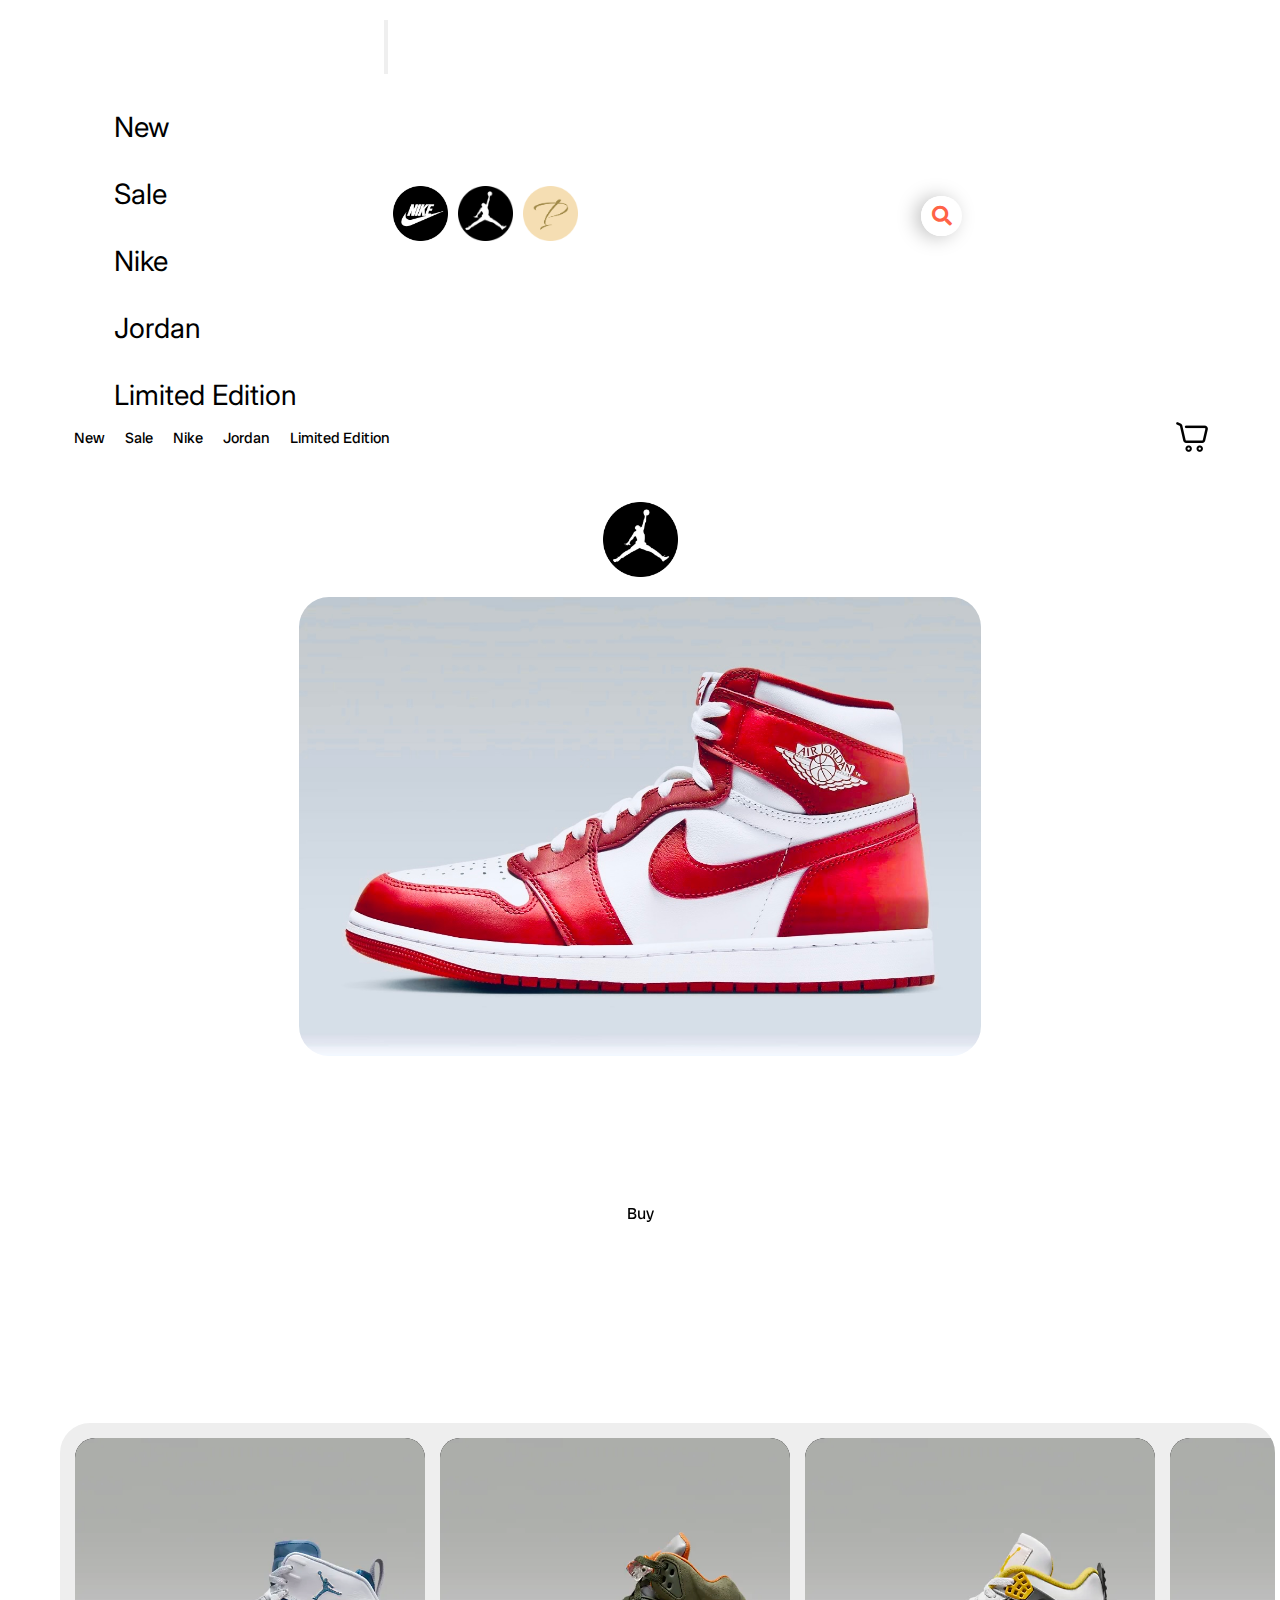
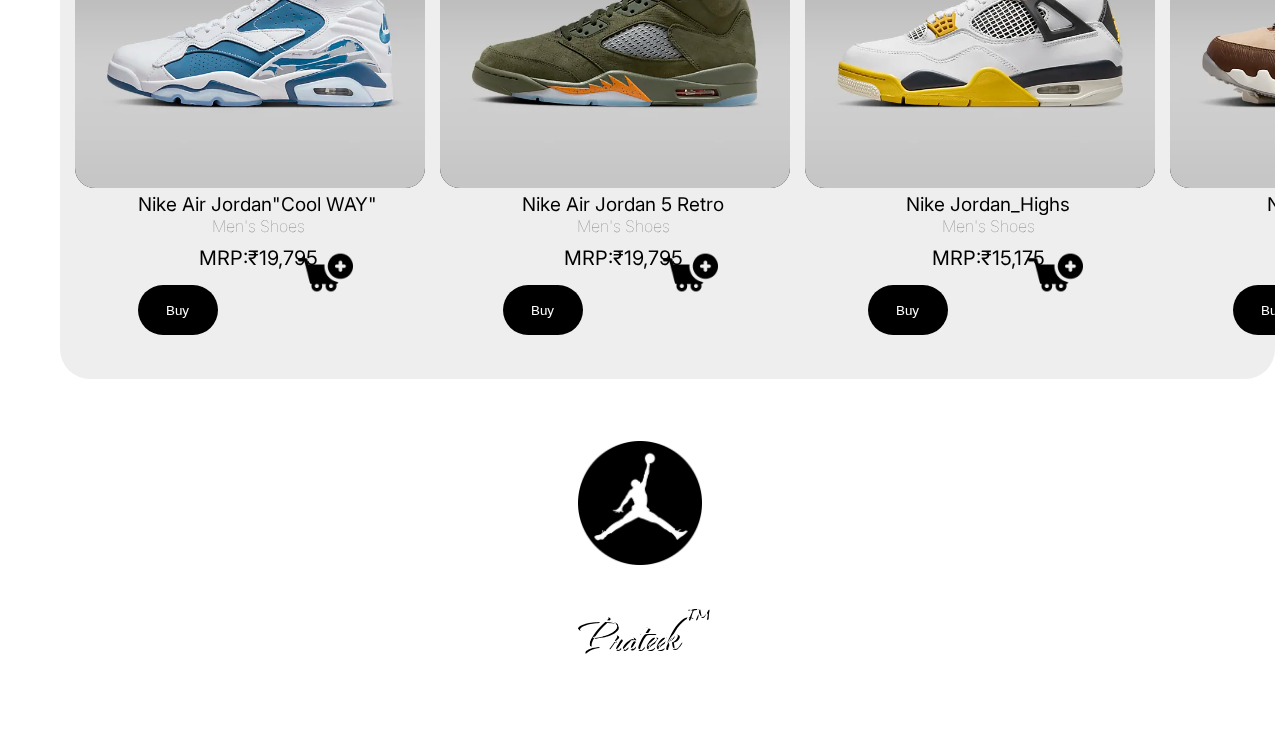
==== jordan.html @ 58661d04 "Add files via upload" ====
<!DOCTYPE html>
<html lang="en">
<head>

    <link rel="preconnect" href="https://fonts.googleapis.com">
    <link rel="preconnect" href="https://fonts.gstatic.com" crossorigin>
    <link href="https://fonts.googleapis.com/css2?family=Poppins:ital,wght@0,100;0,200;0,300;0,400;0,500;0,600;0,700;0,800;0,900;1,100;1,200;1,300;1,400;1,500;1,600;1,700;1,800;1,900&family=Radio+Canada+Big:ital,wght@0,400..700;1,400..700&family=The+Nautigal:wght@400;700&display=swap" rel="stylesheet">

    <link rel="preconnect" href="https://fonts.googleapis.com">
    <link rel="preconnect" href="https://fonts.gstatic.com" crossorigin>
    <link href="https://fonts.googleapis.com/css2?family=Passion+One:wght@400;700;900&family=Paytone+One&family=Russo+One&display=swap" rel="stylesheet"> 

    <link rel="preconnect" href="https://fonts.googleapis.com">
    <link rel="preconnect" href="https://fonts.gstatic.com" crossorigin>
    <link href="https://fonts.googleapis.com/css2?family=Radio+Canada+Big:ital,wght@0,400..700;1,400..700&display=swap" rel="stylesheet">    

    <link rel="preconnect" href="https://fonts.googleapis.com">
    <link rel="preconnect" href="https://fonts.gstatic.com" crossorigin>
    <link href="https://fonts.googleapis.com/css2?family=Inter:wght@100..900&display=swap" rel="stylesheet">


    <link href="https://cdn.jsdelivr.net/npm/bootstrap@5.0.2/dist/css/bootstrap.min.css" rel="stylesheet" integrity="sha384-EVSTQN3/azprG1Anm3QDgpJLIm9Nao0Yz1ztcQTwFspd3yD65VohhpuuCOmLASjC" crossorigin="anonymous">

  <meta charset="UTF-8">
  <link rel="stylesheet" href="https://cdnjs.cloudflare.com/ajax/libs/font-awesome/5.15.2/css/all.min.css"/>
  
  <meta name="viewport" content="width=device-width, initial-scale=1.0">
    
  <meta charset="UTF-8">
  <meta http-equiv="X-UA-Compatible" content="IE=edge">
  <meta name="viewport" content="width=device-width, initial-scale=1.0">
  <title>Nike.just Do It. | Prateek™ | Limited Edition</title>
    <link rel="shortcut icon" type="x-icon" href="nike2.webp">
    <link rel="stylesheet" href="jordan.css">
</head>
<body>
    <header>

        <div class="offcanvas offcanvas-end" tabindex="-1" id="demo">
            <div class="offcanvas-header">
                <button type="button" class="btn-close" data-bs-dismiss="offcanvas"></button>
            </div>
            <div class="offcanvas-body">
                <a href="new.html">New</a>
                <a href="sale.html">Sale</a>
                <a href="nike.html">Nike</a>
                <a href="jordan.html">Jordan</a>
                <a href="p.html">Limited Edition</a>
            </div>
        </div>
        
        <input type="checkbox" id="check" style="display: none;" data-bs-toggle="offcanvas" data-bs-target="#demo">
        <label for="check" class="checkbtn">
            <i class="fas fa-bars" style="margin-right: 10px;"></i>
        </label>

        <div class="logos">
            <a href="nike.html"><img class="j" src="newnike.png"></a>
            <a href="jordan.html"><img class="j" src="jordan.jpg"></a>
            <a href="p.html"><img class="j" src="px.png"></a>
        </div>
        <div class="box">
            <input type="checkbox" id="check">
            <div class="search-box">
                <input type="text" placeholder="Type here...">
                <label for="check" class="icon">
                    <i class="fas fa-search"></i>
                </label>
            </div>
        </div>
        <nav>
            <ul class="nav_links">
                <li><a href="new.html" id="dj">New</a></li>
                <li><a href="sale.html" id="dj">Sale</a></li>
                <li><a href="nike.html">Nike</a></li>
                <li><a href="jordan.html">Jordan</a></li>
                <li><a href="p.html">Limited Edition</a></li>  
            </ul>
        </nav>
        <a class="cta" href="cart.html"><img class="cart" src="cart.png"></a>
    </header>

    <div class="x">
        <img class="jordan" src="jordan.jpg">
        <img class="pega" src="j4.png">
        <p class="date">MRP:₹ 27 295.00</p>
        <p class="model">NIKE Air Jordan 5 Retro</p>
        <div class="buyx">
            <a href="pay.html"><p class="buy1">Buy</p></a>
        </div>
        <p class="h1">Nike Air Jordan</p>
        <div class="container">
            <div class="shoe_name">
                <div class="oj">
                    <div class="tickx">
                        <img src="check.png">
                        <p>Added to cart</p>
                    </div>
                </div>
                <img class="n1" src="j5.png">
                <p class="p1">Nike Air Jordan"Cool WAY"</p>
                <p class="p2">Men's Shoes</p>
                <p class="p3">MRP:₹19,795</p>
                <input type="checkbox" id="checkx1" class="checkx">
                <label for="checkx1" class="icon">
                    <img src="add-cart.png">
                </label>
                <a class="pay" href="pay.html"><button class="buy">Buy</button></a>
            </div>
            <div class="shoe_name">
                <div class="oj">
                    <div class="tickx">
                        <img src="check.png">
                        <p>Added to cart</p>
                    </div>
                </div>
                <img class="n1" src="j6.png">
                <p class="p1">Nike Air Jordan 5 Retro</p>
                <p class="p2">Men's Shoes</p>
                <p class="p3">MRP:₹19,795</p>
                <input type="checkbox" id="checkx2" class="checkx">
                <label for="checkx2" class="icon">
                    <img src="add-cart.png">
                </label>
                <a class="pay" href="pay.html"><button class="buy">Buy</button></a>
            </div>
            <div class="shoe_name">
                <div class="oj">
                    <div class="tickx">
                        <img src="check.png">
                        <p>Added to cart</p>
                    </div>
                </div>
                <img class="n1" src="j7.png">
                <p class="p1">Nike Jordan_Highs</p>
                <p class="p2">Men's Shoes</p>
                <p class="p3">MRP:₹15,175</p>
                <input type="checkbox" id="checkx3" class="checkx">
                <label for="checkx3" class="icon">
                    <img src="add-cart.png">
                </label>
                <a class="pay" href="pay.html"><button class="buy">Buy</button></a>
            </div>
            <div class="shoe_name">
                <div class="oj">
                    <div class="tickx">
                        <img src="check.png">
                        <p>Added to cart</p>
                    </div>
                </div>
                <img class="n1" src="j8.png">
                <p class="p1">Nike Air Jordan Mid</p>
                <p class="p2">Men's Shoes</p>
                <p class="p3">MRP:₹15,295</p>
                <input type="checkbox" id="checkx4" class="checkx">
                <label for="checkx4" class="icon">
                    <img src="add-cart.png">
                </label>
                <a class="pay" href="pay.html"><button class="buy">Buy</button></a>
            </div>
            <div class="shoe_name">
                <div class="oj">
                    <div class="tickx">
                        <img src="check.png">
                        <p>Added to cart</p>
                    </div>
                </div>
                <img class="n1" src="j11.png">
                <p class="p1">Nike Air Jordan 9 Retro</p>
                <p class="p2">Men's Shoes</p>
                <p class="p3">MRP:₹19,295</p>
                <input type="checkbox" id="checkx5" class="checkx">
                <label for="checkx5" class="icon">
                    <img src="add-cart.png">
                </label>
                <a class="pay" href="pay.html"><button class="buy">Buy</button></a>
            </div>
        </div>
        <div class="end">
            <img class="jordanx" src="jordan.jpg">
            <p class="brand">Prateek <sup> ™</sup></p>
        </div>
    </div>

    <script src="https://cdn.jsdelivr.net/npm/bootstrap@5.0.2/dist/js/bootstrap.bundle.min.js" integrity="sha384-MrcW6ZMFYlzcLA8Nl+NtUVF0sA7MsXsP1UyJoMp4YLEuNSfAP+JcXn/tWtIaxVXM" crossorigin="anonymous"></script>
    
    <script src="https://code.jquery.com/jquery-3.5.1.slim.min.js"></script>
    <script src="https://cdn.jsdelivr.net/npm/@popperjs/core@2.9.2/dist/umd/popper.min.js"></script>
    <script src="https://stackpath.bootstrapcdn.com/bootstrap/4.5.2/js/bootstrap.min.js"></script>
    <script>
        $(document).ready(function(){
            $('[data-bs-toggle="popover"]').popover();
        });
    </script>

    <script>
        document.addEventListener('DOMContentLoaded', () => {
            const checkboxes = document.querySelectorAll('.checkx');
            checkboxes.forEach((checkbox) => {
                checkbox.addEventListener('change', (event) => {
                    const shoeNameContainer = event.target.closest('.shoe_name');
                    const oj = shoeNameContainer.querySelector('.oj');
                    if (checkbox.checked) {
                        oj.style.display = 'block';
                        setTimeout(() => {
                            oj.style.display = 'none';
                            checkbox.checked = false;
                        }, 2000); // 2000 milliseconds = 2 seconds
                    }
                });
            });
        });
    </script>
</body>
</html>
---- jordan.css ----
* {
    margin: 0;
    padding: 0;
    box-sizing: border-box;
}

body {
    font-family: 'Radio Canada Big', sans-serif;
    overflow-x: hidden; /* Prevent horizontal overflow */
    
}

header {
    background-color: white;
    width: 100%;
    display: flex;
    justify-content: space-between;
    align-items: center;
    padding: 20px 5%; /* Adjusted for better responsiveness */
    flex-wrap: wrap;
}

.logos {
    display: flex;
    align-items: center;
    margin-right: auto;
}

.j {
    width: 55px;
    margin: 5px;
}

nav {
    display: flex;
    justify-content: center;
    align-items: center;
    margin-right: auto;
}

.nav_links {
    list-style: none;
    display: flex;
    flex-wrap: wrap;
    margin: 0;
    padding: 0;
}

.nav_links li {
    padding: 0 10px;
}

.nav_links li a {
    text-decoration: none;
    color: black;
    font-size: 15px;
    transition: all 0.3s ease;
}

.nav_links li a:hover {
    color: gray;
}

.cta {
    margin-left: auto;
    width: 50px;
    height: 50px;
    background-color: white;
    border-radius: 40px;
}

.cart {
    width: 32px;
    margin-bottom: -25px;
    margin-left: 10px;
}

.cta:hover {
    background-color: wheat;
    margin-left: 9px;
    border-radius: 40px;
}



/*------Search_bar_Code-------------------*/

.box {
    max-width: 550px;
    width: 100%;
}

.search-box {
    position: relative;
    height: 40px;
    max-width: 40px;
    margin: auto;
    border: none;
    box-shadow: -5px 1px 19px rgba(0, 0, 0, 0.25);
    border-radius: 40px;
    transition: all 0.3s ease-in-out;
}

#check:checked ~ .search-box {
    max-width: 350px;
}

.search-box input {
    position: absolute;
    height: 100%;
    width: 100%;
    border-radius: 40px;
    background: #fff;
    outline: none;
    border: none;
    padding-left: 20px;
    font-size: 15px;
}

.search-box .icon {
    position: absolute;
    right: -1px;
    width: 40px;
    background: #fff;
    height: 100%;
    text-align: center;
    line-height: 40px;
    color: tomato;
    font-size: 20px;
    border-radius: 40px;
}

#chech:checked ~ .search-box .icon {
    background: wheat;
    color: #fff;
    width: 20px;
    margin-top: -40px;
    border-radius: 40px;
}

#check {
    display: none;
}

.x {
    width: 100%;
    background-image: url(login2.jpg);
    align-items: center;
    margin-left: 20px;
    padding: 0 20px;
    position: relative;
    box-sizing: border-box;
    margin-left: 0px;
}

@media (max-width: 800px) {
    .x {
        margin-left: 10.5px;
        overflow: hidden;

    }

    .buyx {
        margin-top: 50px;
    }

    .container {
        min-width: 400px;
        overflow: hidden;
        border: none;
    }
}

/*-------Shoes_image1---------------------*/
.jordan {
    width: 115px;
    display: block;
    margin: auto;
    padding: 20px;
}

.pega {
    width: 55%;
    display: block;
    margin: auto;
    border-radius: 30px;
    transition: transform 0.3s ease;
}

.pega:hover {
    transform: scale(1.03);
    transition: transform 0.3s ease;
}

.date {
    text-align: center;
    font-weight: bold;
    font-size: 16px;
    margin-bottom: 1px;
    margin-top: 15px;
    color: white;
}

.model {
    position: relative;
    width: 100%;
    height: 80px;
    text-align: center;
    font-weight: 1000;
    font-size: 40px;
    font-family: "Helvetica Now Text Medium", Helvetica, Arial, sans-serif;
    font-family: 'Paytone One', sans-serif;
    font-family: "Inter", sans-serif;
    color: white;
}

.buy1 {
    display: inline-block;
    width: 170px;
    height: 60px;
    background-color: white;
    padding: 20px;
    color: black;
    border-radius: 80px;
    border: none;
    outline: none;
    margin-top: 10px;
    transition: all 0.3s ease;
}

.buy1:hover {
    cursor: pointer;
    background-color: black;
    color: wheat;
}

.buy1:active {
    opacity: 0.5;
}

.buyx {
    text-align: center;
    justify-content: center;
}


/*----NOT_USED------------------
.brand1 {
    margin-top: 80px;
    font-size: 50px;
    font-family: 'The Nautigal', sans-serif;
    color: rgb(160, 137, 72);
    text-align: center;
}

*/

.h1 {
    margin-top: 90px;
    text-align: left;
    margin-left: 20px;
    font-family: Arial, Helvetica, sans-serif;
    font-family: 'Radio Canada Big', sans-serif;
    font-family: "Inter", sans-serif;
    font-size: 25px;
    padding: 30px;
    color: white;
}

/*------Side_Scrolling_image_part-----------------*/
.container {
    min-width: 98%;
    max-height: 750px;
    border: none; /* Changed for better centering */
    display: flex;
    overflow-x: auto;
    border-radius: 30px;
    background-color: #eee;
    padding-top: 15px;
    padding-left: 15px;
    transition: all 0.3s ease;
    padding-bottom: 20px;
    margin-left: 40px;
}

.container::-webkit-scrollbar {
    width: 100px;
    height: 10px;
    margin-bottom: 10px;
    color: black;
}

.container::-webkit-scrollbar-thumb {
    width: 100px;
    background-color:  rgba(255, 143, 124, 0.776);
    background-color: black;
    border-radius: 50px;
}

.container .n1 {
    min-width: 350px;
    height: 350px;
    line-height: 200px;
    text-align: center;
    margin-right: 15px;
    background-color: black;
    border-radius: 20px;
    border: none white;
    transition: all 0.3s ease;
}

.container .n1:hover {
    transform: scale(1.02);
    transition: transform all 0.3s ease;
    border-radius: 20px;
}

.shoe_name {
    transform: scale(1);
    margin-bottom: 10px;
    transition: all 0.3s ease;
    border-radius: 200px;
    text-align: center;
}

.buy {
    width: 80px;
    height: 50px;
    background-color: black;
    color: white;
    border-radius: 80px;
    border: none;
    outline: none;
    margin-top: 5px;
    margin-bottom: 14px;
    margin-left: -160px;
}

.buy:hover {
    cursor: pointer;
}

.buy:active {
    opacity: 0.5;
}


/*------Scrolling_images_ka_Details----------------*/
.px {
    margin-top: -2.59%;
    font-size: 19px;
    font-family: Arial, Helvetica, sans-serif;
    font-family: 'Radio Canada Big', sans-serif;
    font-family: "Inter", sans-serif;
    color: black;
}

.p1 {
    font-size: 19px;
    font-family: Arial, Helvetica, sans-serif;
    font-family: 'Radio Canada Big', sans-serif;
    font-family: "Inter", sans-serif;
    color: black;
}

.p2 {
    font-size: 16px;
    font-family: Arial, Helvetica, sans-serif;
    font-family: "Inter", sans-serif;
    font-weight: lighter;
    margin-left: 2.6px;
    color: grey;
    margin-bottom: 10px;
}

.p3 {
    font-size: 20px;
    font-family: 'Radio Canada Big', sans-serif;
    font-family: "Inter", sans-serif;
    margin-left: 1px;
    color: black;
    padding-bottom: 10px;
}

.spl {
    font-size: 27px;
    font-family: 'The Nautigal', sans-serif;
    color: rgb(160, 137, 72);
}

/*-----End_Discription_part---------------*/
.brand {
    font-size: 50px;
    font-family: 'The Nautigal', sans-serif;
    color: white;
    text-align: center;
    padding: 30px;
    font-weight: 600;
    text-shadow: 2px 1px black;
}

.by {
    font-size: 50px;
    font-family: 'The Nautigal', sans-serif;
    color: rgb(160, 137, 72);
    text-align: center;
}

.end {
    display: block;
    margin: auto;
    padding-bottom: 50px;
}

.jordanx {
    width: 10%;
    display: block;
    margin: auto;
    margin-top: 5%;
}

.checkbtn {
    display: none;
}

.btn-close {
    font-size: 25px;
    padding-top: 50px;
    margin-left: 320px;
}

.offcanvas-body a{
    display: flex;
    text-decoration: none;
    font-family: "Inter", sans-serif;
    color: black;
    font-size: 28px;
    font-size: 550;
    margin-left: 50px;
    padding-top: 33px;
}



#checkx1,
#checkx2,
#checkx3,
#checkx4,
#checkx5,
#checkx6,
#checkx7,
#checkx8,
#checkx9 {
    display: none;
}

.oj {
    position: absolute;
    display: none;
    transition: opacity 0.5s ease-in-out;
    
}

.tickx {
    width: 300px;
    display: flex;
    background-color: white;
    border-radius: 50px;
    margin-top: 20px;
    margin-left: 25px;
    transition: all 0.3s ease;
}

.tickx img {
    width: 35px;
    margin: 20px;
    margin-left: 40px;
    transition: all 0.3s ease;
}

.tickx p {
    transition: all 0.3s ease;
    color: black;
    margin: 20px;
    margin-top: 16.3px;
    margin-left: -10px;
    font-size: 24px;
    font-weight: 550;
}

#checkx {
    display: none;
}

#checkx1:checked ~ .oj {
    display: block;
}

.icon img {
    position: absolute;
    width: 55px;
    margin-left: 0px;
    margin-top: -35px;
    cursor: pointer;
    transition: all 0.3s ease;
}

body::-webkit-scrollbar {
    width: 11px;
    height: 300px;
    margin-bottom: 100px;
    background: black
}

body::-webkit-scrollbar-thumb {
    height: 100px;
    background-color: rgba(255, 59, 25, 0.719);
    border-radius: 100px;
}


/* Media Queries for Responsiveness */
@media (max-width: 900px) {
    header {
        width: 100%;
        flex-direction: column;
        align-items: center;
        background-color: white;
    }

    .h1 {
        margin-top: 90px;
        margin-left: -30px;
        font-family: Arial, Helvetica, sans-serif;
        font-family: 'Radio Canada Big', sans-serif;
        font-size: 30px;
        padding: 30px;
        color: white;
    }

    .container {
        min-width: 150%;
        max-height: 750px;
        border: none; /* Changed for better centering */
        display: flex;
        overflow-x: auto;
        border-radius: 30px;
        background-color: #eee;
        padding-top: 15px;
        padding-left: 15px;
        transition: all 0.3s ease;
        margin-left: -10px;
    }

    .checkbtn {
        display: block;
        width: 100%;
    }

    .checkbtn i {
        position: fixed;
        font-size: 23px;
        display: block;
        float: right;
        margin-top: 11px;
        margin-left: 345px;
        z-index: 1;
    }

    .logos {
        justify-content: center;
        margin-bottom: 10px;
        margin-right: 30px;
        margin-left: -40px;
    }

    .search-box {
        position: relative;
        height: 40px;
        max-width: 40px;
        margin: auto;
        border: none;
        box-shadow: -5px 1px 19px rgba(0, 0, 0, 0.25);
        border-radius: 40px;
        transition: all 0.3s ease-in-out;
        margin-top: 10px;
        margin-left: 150px;
    }

    .j {
        margin-left: 50px;
    }

    #dj {
        display: none;
    }

    nav {
        margin-right: 0;
    }

    .nav_links {
        width: 300px;
        flex-direction: column;
        margin-top: -20px;
        align-items: center;
        margin-left: -20px;
    }

    .nav_links li {
        padding: 10px 0;
    }

    .cta {
        margin: 15px 0;
    }

    .cart {
        margin-left: 0px;
    }

    .x {
        margin-left: 0px
    }

    .pega {
        width: 100%;
    }

    .jordanx {
        width: 18%;
        display: block;
        margin: auto;
        margin-top: 35px;
    }
}

@media only screen and (max-width: 1100px) and (min-width: 700px) {
    .checkbtn i {
        position: fixed;
        font-size: 28px;
        display: block;
        float: right;
        margin-top: 11px;
        margin-left: 650px;
        z-index: 1;
    }

    .search-box {
        position: relative;
        height: 40px;
        max-width: 40px;
        margin: auto;
        border: none;
        box-shadow: -5px 1px 19px rgba(0, 0, 0, 0.25);
        border-radius: 40px;
        transition: all 0.3s ease-in-out;
        margin-top: 10px;
        margin-left: 245px;
    }

    .j {
        width: 70px;
        margin-left: 50px;
    }
}
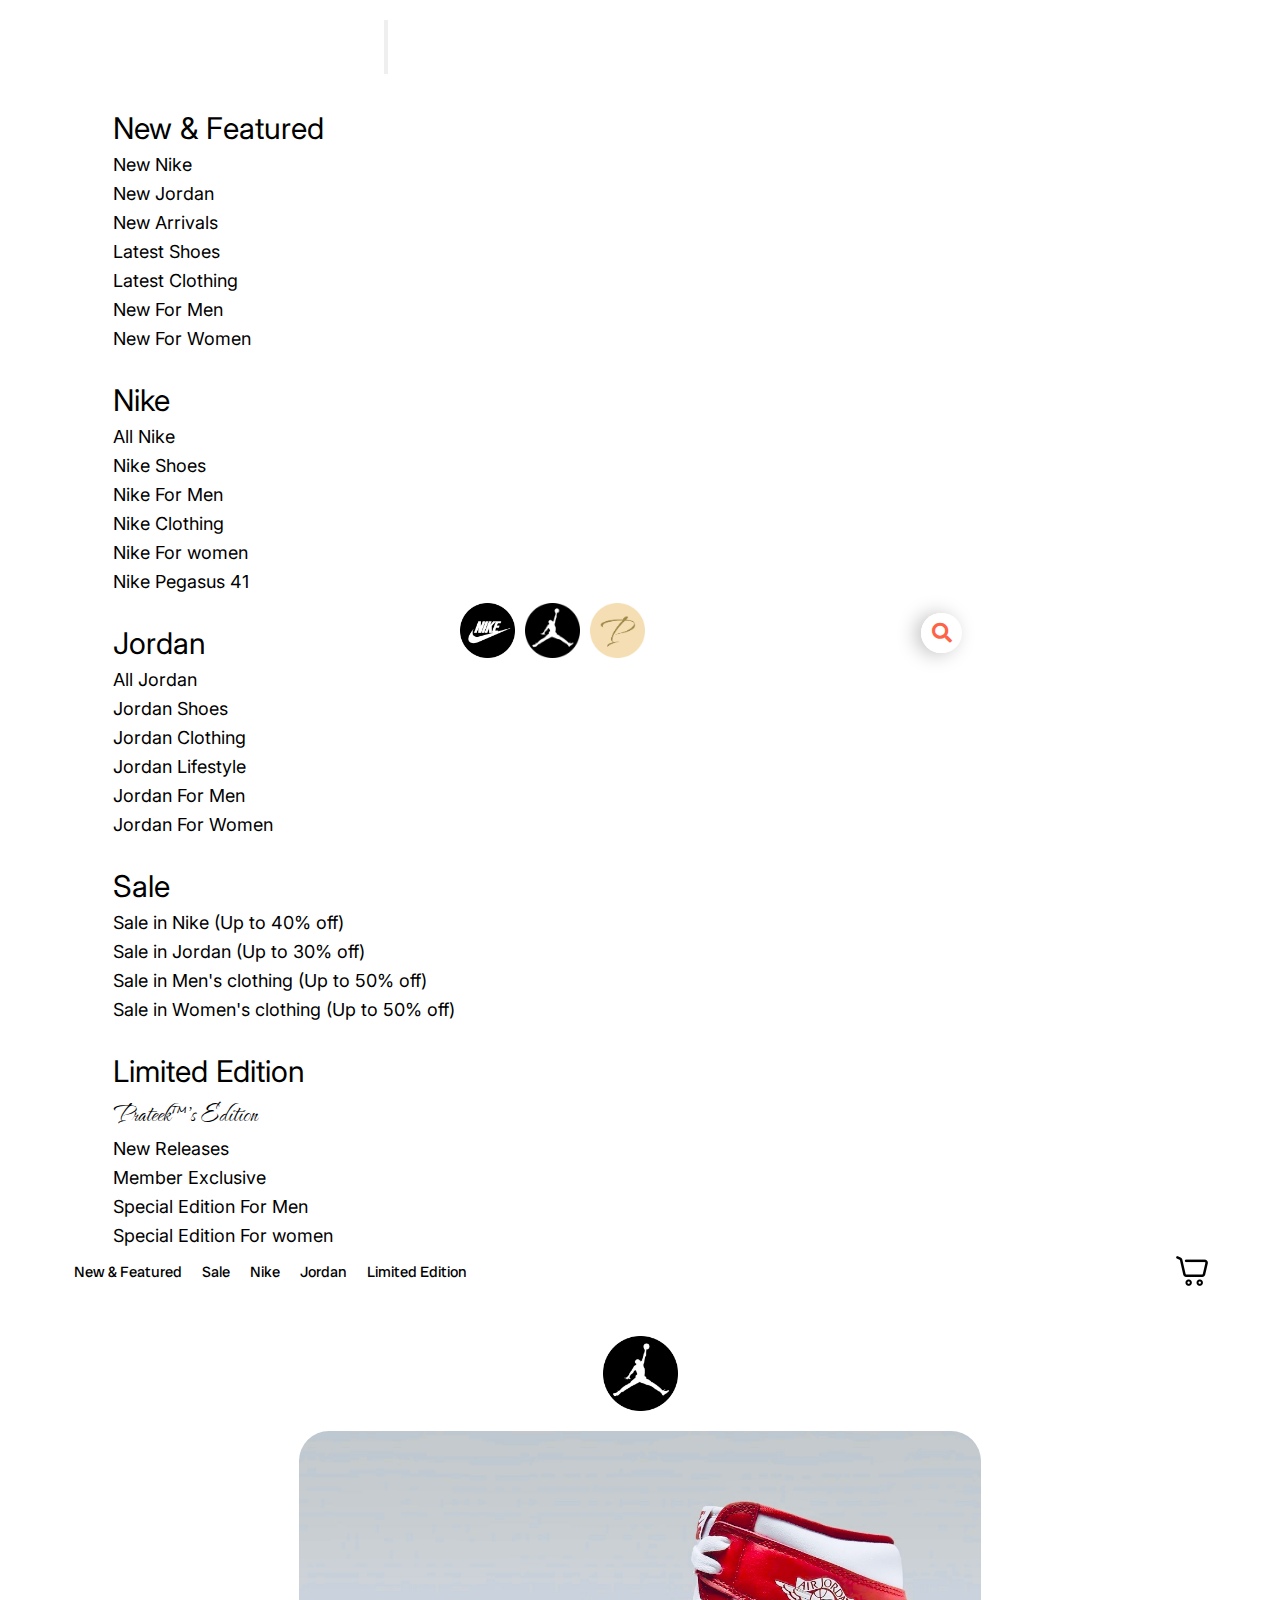
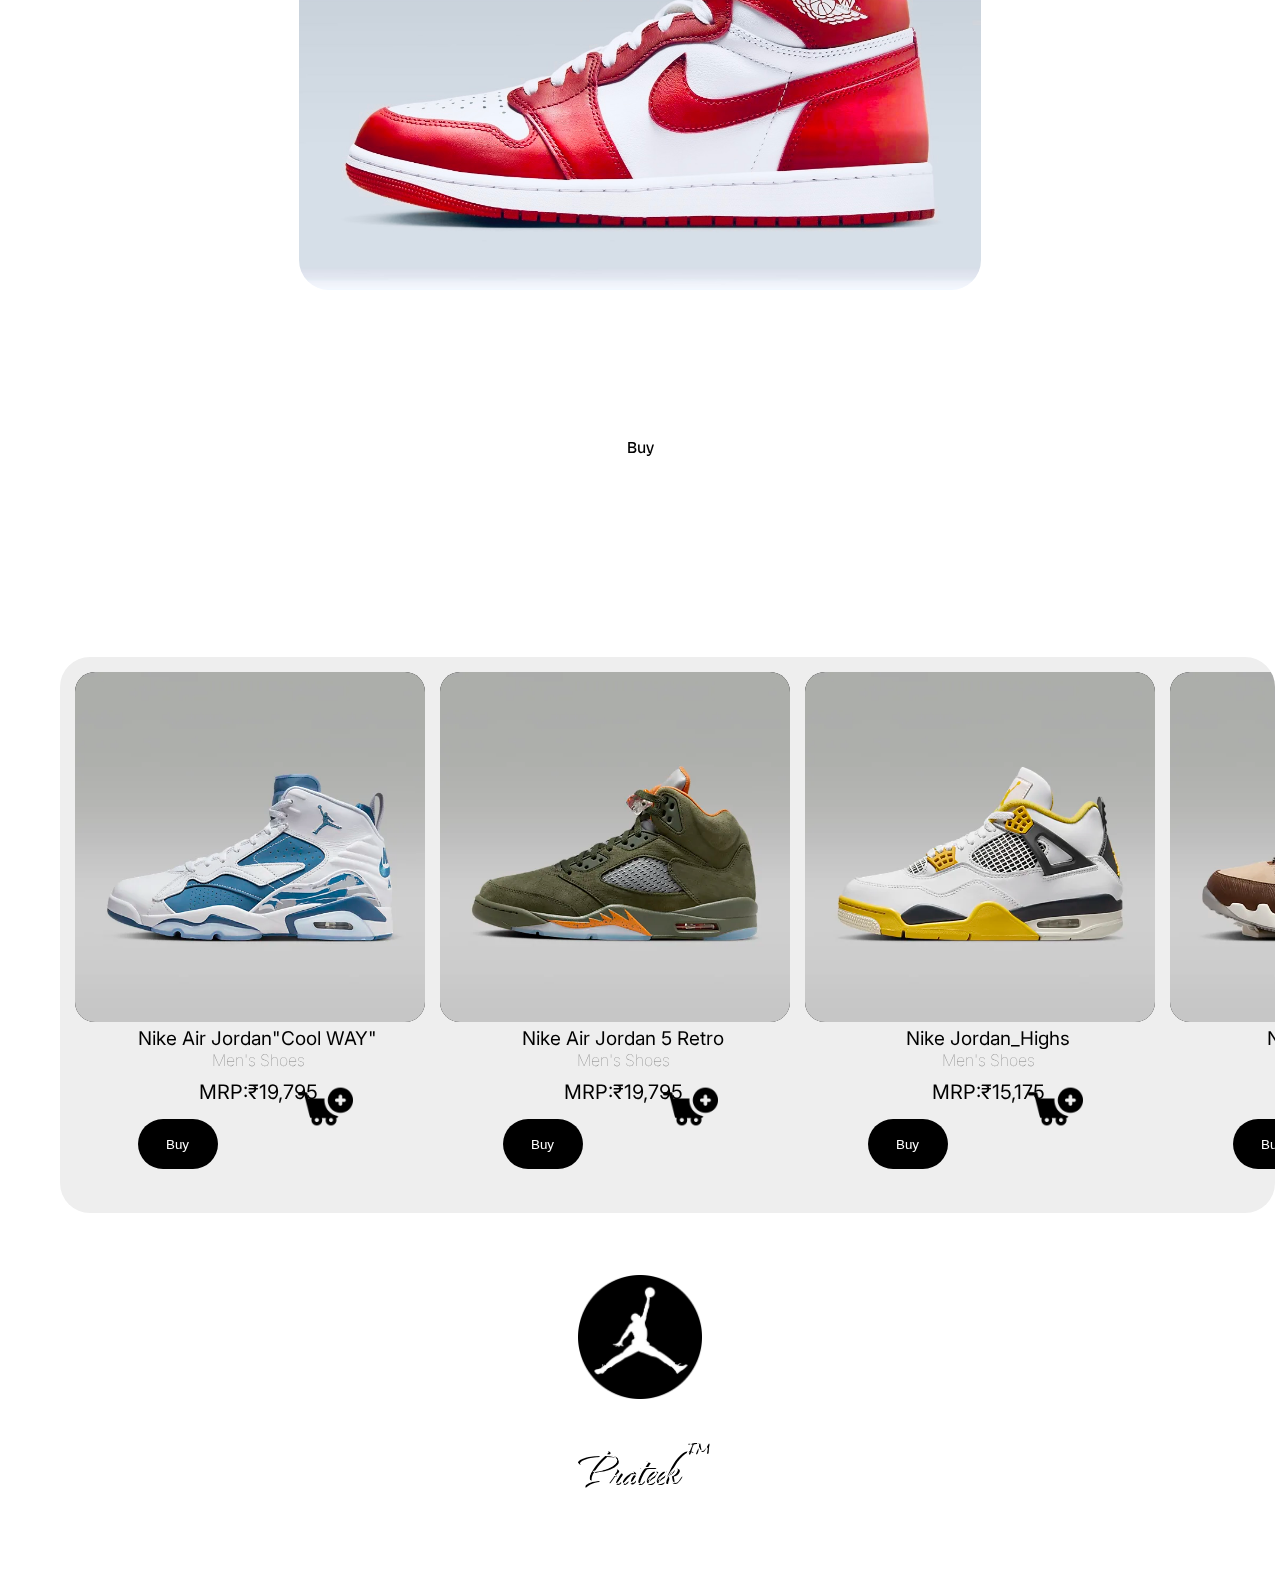
==== commit e2f43a53: "Update jordan.html" ====
--- a/jordan.html
+++ b/jordan.html
@@ -41,11 +41,43 @@
                 <button type="button" class="btn-close" data-bs-dismiss="offcanvas"></button>
             </div>
             <div class="offcanvas-body">
-                <a href="new.html">New</a>
+                <a href="new.html">New & Featured</a>
+                <a href="new.html" id="sub_New">New Nike</a>
+                <a href="new.html" id="sub_New">New Jordan</a>
+                <a href="new.html" id="sub_New">New Arrivals</a>
+                <a href="new.html" id="sub_New">Latest Shoes</a>
+                <a href="new.html" id="sub_New">Latest Clothing</a>
+                <a href="new.html" id="sub_New">New For Men</a>
+                <a href="new.html" id="sub_New">New For Women</a>
+                
+                <a href="nike.html">Nike</a>
+                <a href="nike.html" id="sub_New"> All Nike</a>
+                <a href="nike.html" id="sub_New">Nike Shoes</a>
+                <a href="nike.html" id="sub_New">Nike For Men</a>
+                <a href="nike.html" id="sub_New">Nike Clothing</a>
+                <a href="nike.html" id="sub_New">Nike For women</a>
+                <a href="nike.html" id="sub_New">Nike Pegasus 41</a>
+
+                <a href="jordan.html">Jordan</a>
+                <a href="jordan.html" id="sub_New">All Jordan</a>
+                <a href="jordan.html" id="sub_New">Jordan Shoes</a>
+                <a href="jordan.html" id="sub_New">Jordan Clothing</a>
+                <a href="jordan.html" id="sub_New">Jordan Lifestyle</a>
+                <a href="jordan.html" id="sub_New">Jordan For Men</a>
+                <a href="jordan.html" id="sub_New">Jordan For Women</a>
+
                 <a href="sale.html">Sale</a>
-                <a href="nike.html">Nike</a>
-                <a href="jordan.html">Jordan</a>
+                <a href="sale.html" id="sub_New">Sale in Nike (Up to 40% off)</a>
+                <a href="sale.html" id="sub_New">Sale in Jordan (Up to 30% off)</a>
+                <a href="sale.html" id="sub_New">Sale in Men's clothing (Up to 50% off)</a>
+                <a href="sale.html" id="sub_New">Sale in Women's clothing (Up to 50% off)</a>
+
                 <a href="p.html">Limited Edition</a>
+                <a href="p.html" id="sub_Newx">Prateek™'s Edition</a>
+                <a href="p.html" id="sub_New">New Releases</a>
+                <a href="p.html" id="sub_New">Member Exclusive</a>
+                <a href="p.html" id="sub_New">Special Edition For Men</a>
+                <a href="p.html" id="sub_New">Special Edition For women</a>
             </div>
         </div>
         
@@ -70,7 +102,7 @@
         </div>
         <nav>
             <ul class="nav_links">
-                <li><a href="new.html" id="dj">New</a></li>
+                <li><a href="new.html" id="dj">New & Featured</a></li>
                 <li><a href="sale.html" id="dj">Sale</a></li>
                 <li><a href="nike.html">Nike</a></li>
                 <li><a href="jordan.html">Jordan</a></li>
--- a/jordan.css
+++ b/jordan.css
@@ -434,10 +434,32 @@
     text-decoration: none;
     font-family: "Inter", sans-serif;
     color: black;
+    font-size: 30px;
+    font-size: 550;
+    margin-left: 49px;
+    padding-top: 33px;
+}
+
+#sub_New {
+    display: flex;
+    text-decoration: none;
+    font-family: "Inter", sans-serif;
+    color: black;
+    font-size: 18px;
+    margin-top: -25px;
+    font-size: 550;
+    margin-left: 49px;
+}
+
+#sub_Newx {
+    display: flex;
+    text-decoration: none;
+    font-family: 'The Nautigal', sans-serif;
+    color: black;
     font-size: 28px;
+    margin-top: -25px;
     font-size: 550;
     margin-left: 50px;
-    padding-top: 33px;
 }
 
 
@@ -663,4 +685,4 @@
         width: 70px;
         margin-left: 50px;
     }
-}+}
